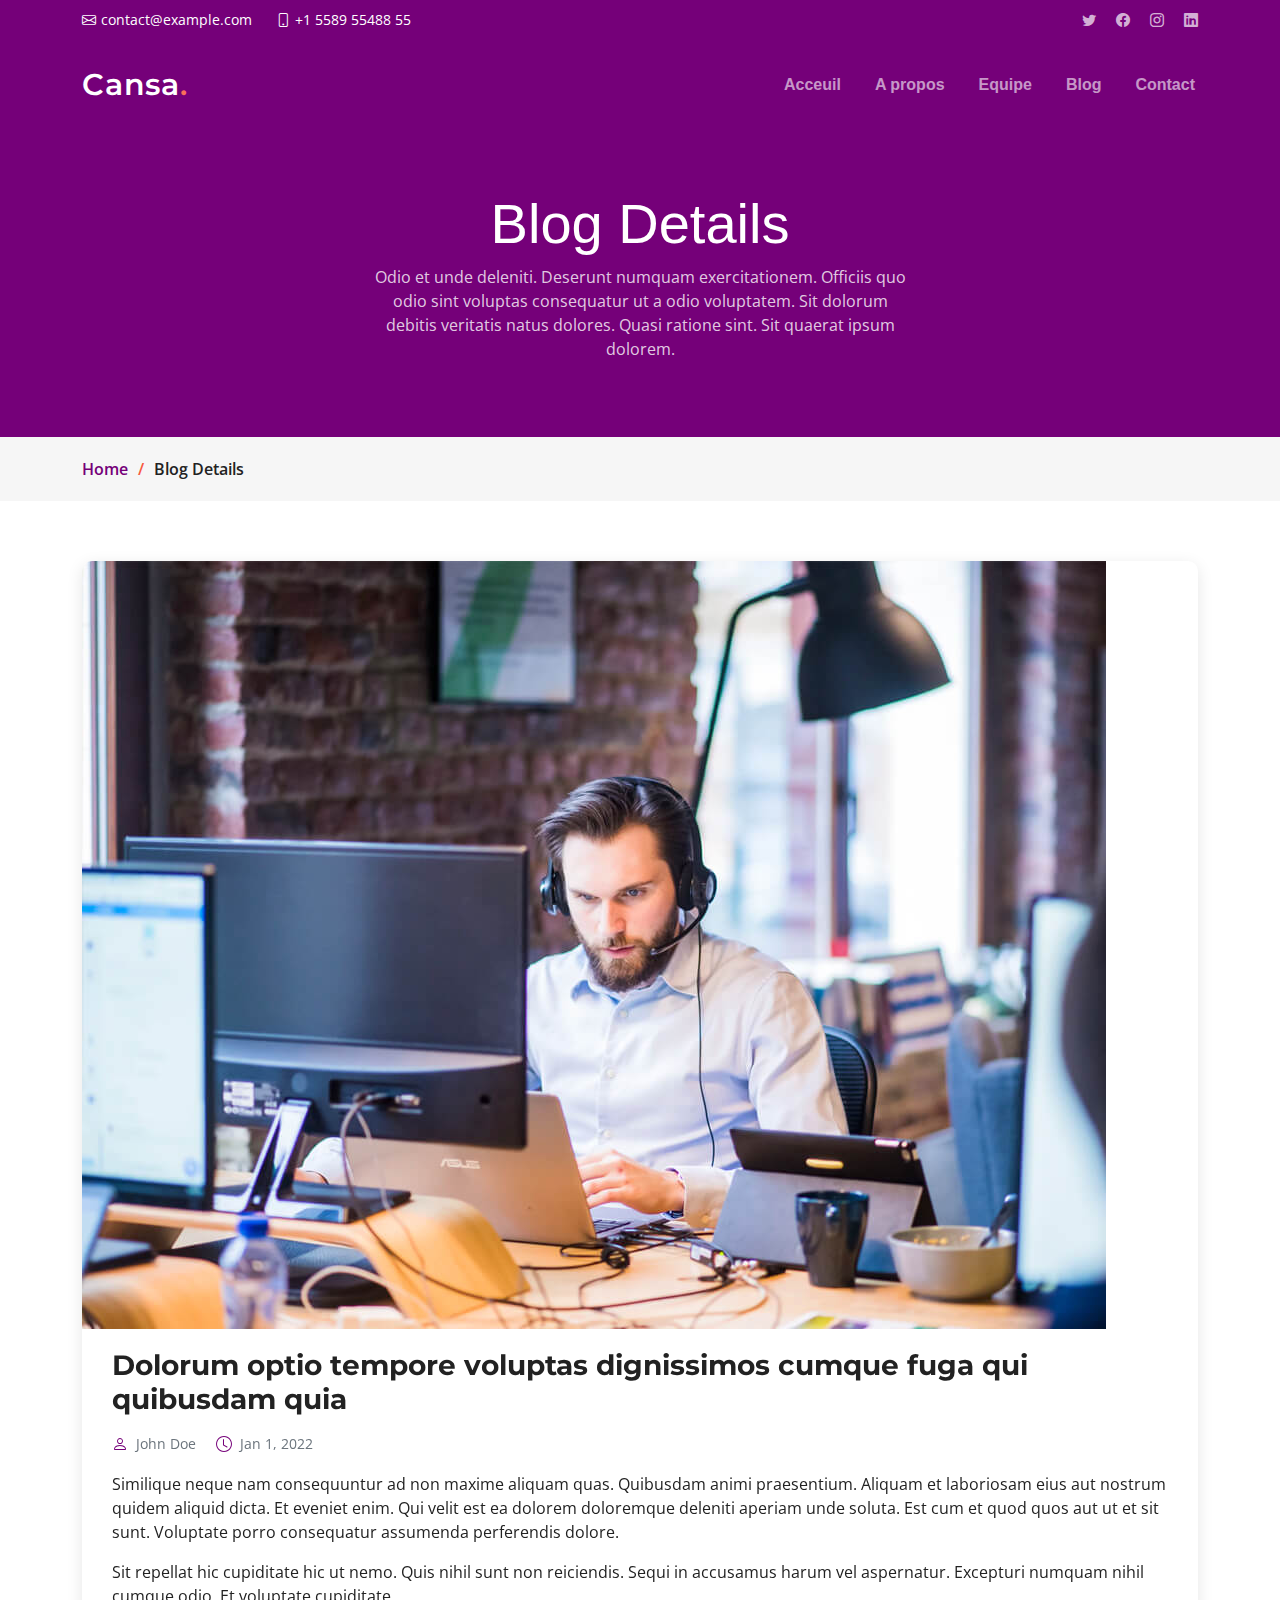
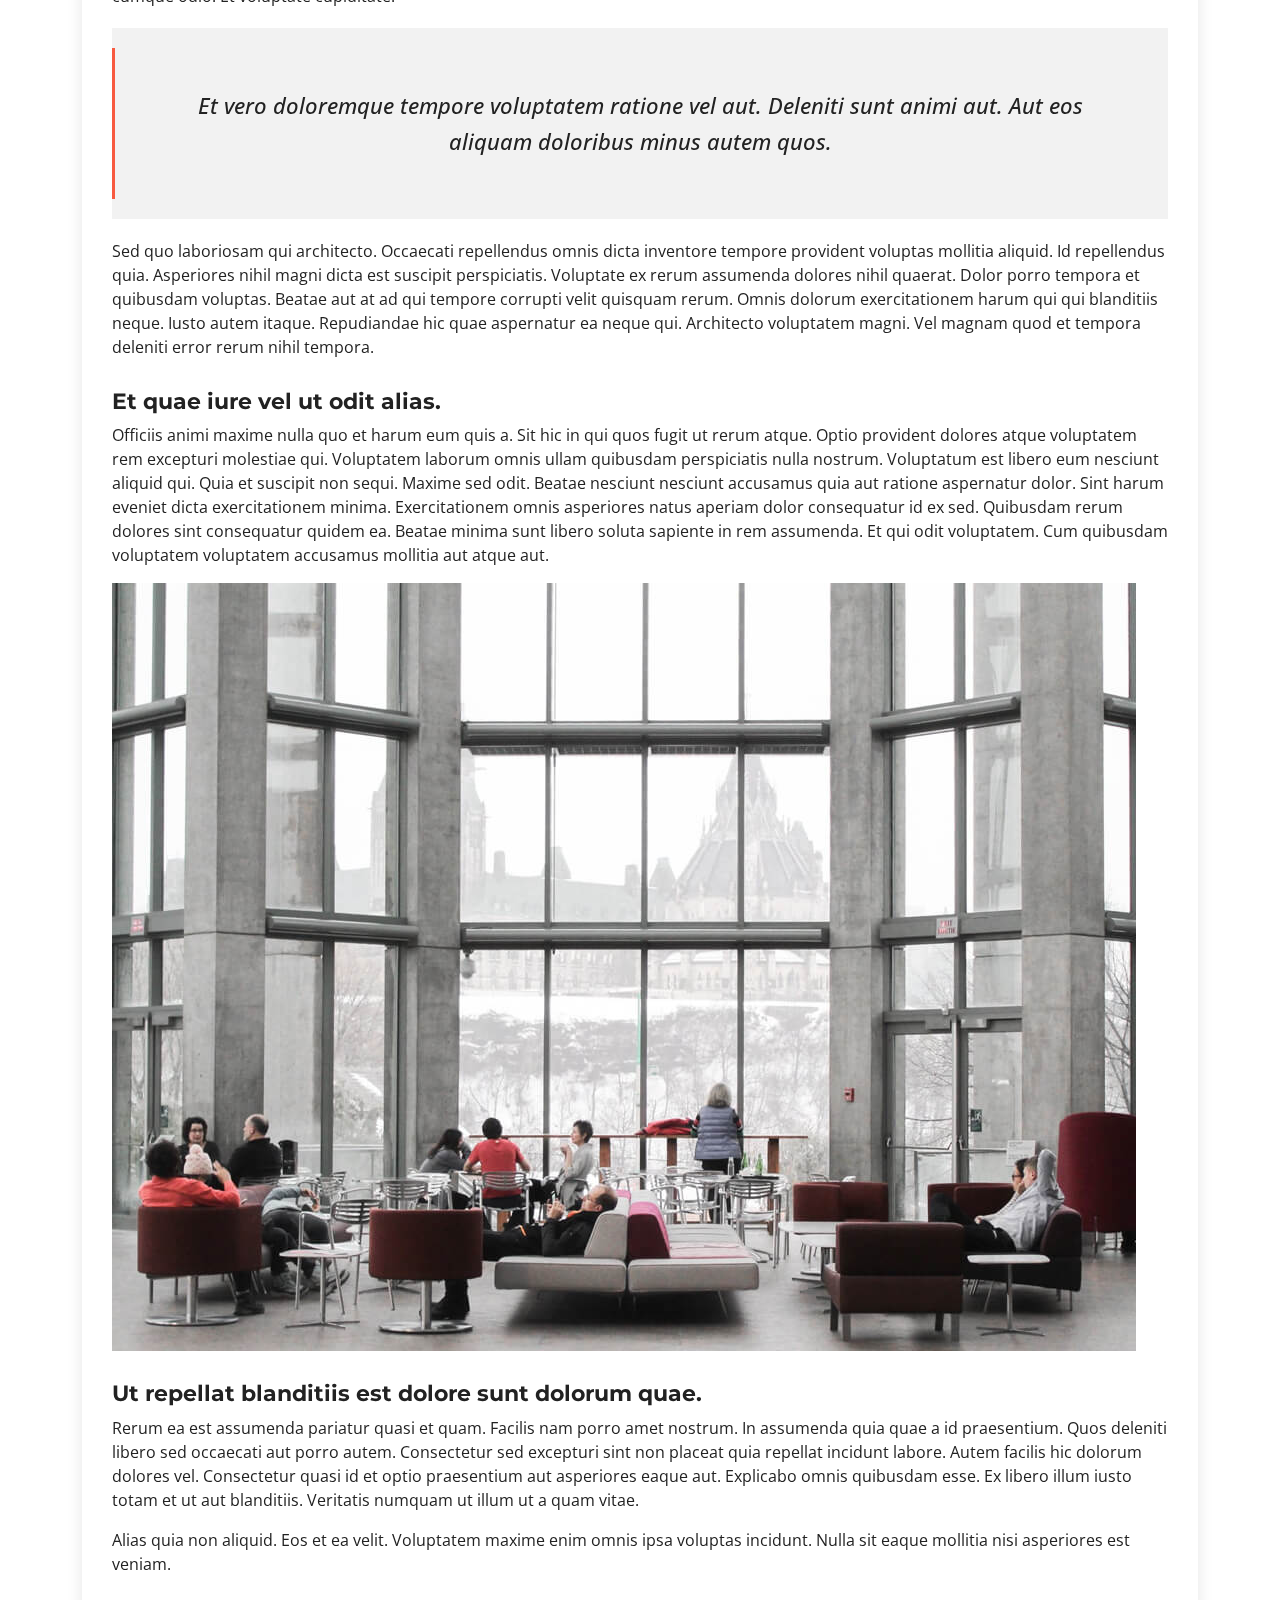
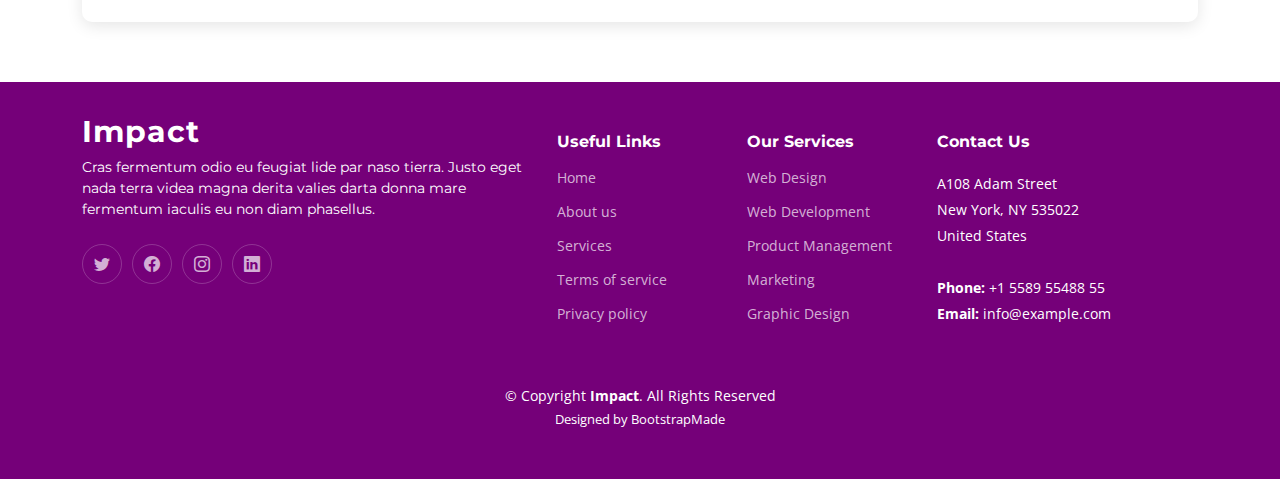
==== blog-details.html @ a81fc1a3 "init" ====
<!DOCTYPE html>
<html lang="en">

<head>
  <meta charset="utf-8">
  <meta content="width=device-width, initial-scale=1.0" name="viewport">

  <title>Impact Bootstrap Template - Blog Details</title>
  <meta content="" name="description">
  <meta content="" name="keywords">

  <!-- Favicons -->
  <link href="assets/img/favicon.png" rel="icon">
  <link href="assets/img/apple-touch-icon.png" rel="apple-touch-icon">

  <!-- Google Fonts -->
  <link rel="preconnect" href="https://fonts.googleapis.com">
  <link rel="preconnect" href="https://fonts.gstatic.com" crossorigin>
  <link href="https://fonts.googleapis.com/css2?family=Open+Sans:ital,wght@0,300;0,400;0,500;0,600;0,700;1,300;1,400;1,600;1,700&family=Montserrat:ital,wght@0,300;0,400;0,500;0,600;0,700;1,300;1,400;1,500;1,600;1,700&family=Raleway:ital,wght@0,300;0,400;0,500;0,600;0,700;1,300;1,400;1,500;1,600;1,700&display=swap" rel="stylesheet">

  <!-- Vendor CSS Files -->
  <link href="assets/vendor/bootstrap/css/bootstrap.min.css" rel="stylesheet">
  <link href="assets/vendor/bootstrap-icons/bootstrap-icons.css" rel="stylesheet">
  <link href="assets/vendor/aos/aos.css" rel="stylesheet">
  <link href="assets/vendor/glightbox/css/glightbox.min.css" rel="stylesheet">
  <link href="assets/vendor/swiper/swiper-bundle.min.css" rel="stylesheet">

  <!-- Template Main CSS File -->
  <link href="assets/css/main.css" rel="stylesheet">

  <!-- =======================================================
  * Template Name: Impact - v1.1.1
  * Template URL: https://bootstrapmade.com/impact-bootstrap-business-website-template/
  * Author: BootstrapMade.com
  * License: https://bootstrapmade.com/license/
  ======================================================== -->
</head>

<body>

  <!-- ======= Header ======= -->
  <section id="topbar" class="topbar d-flex align-items-center">
    <div class="container d-flex justify-content-center justify-content-md-between">
      <div class="contact-info d-flex align-items-center">
        <i class="bi bi-envelope d-flex align-items-center"><a href="mailto:contact@example.com">contact@example.com</a></i>
        <i class="bi bi-phone d-flex align-items-center ms-4"><span>+1 5589 55488 55</span></i>
      </div>
      <div class="social-links d-none d-md-flex align-items-center">
        <a href="#" class="twitter"><i class="bi bi-twitter"></i></a>
        <a href="#" class="facebook"><i class="bi bi-facebook"></i></a>
        <a href="#" class="instagram"><i class="bi bi-instagram"></i></a>
        <a href="#" class="linkedin"><i class="bi bi-linkedin"></i></i></a>
      </div>
    </div>
  </section><!-- End Top Bar -->

  <header id="header" class="header d-flex align-items-center">

    <div class="container-fluid container-xl d-flex align-items-center justify-content-between">
      <a href="index.html" class="logo d-flex align-items-center">
        <!-- Uncomment the line below if you also wish to use an image logo -->
        <!-- <img src="assets/img/logo.png" alt=""> -->
        <h1>Cansa<span>.</span></h1>
      </a>
      <nav id="navbar" class="navbar">
        <ul>
          <li><a href="#hero">Acceuil</a></li>
          <li><a href="#about">A propos</a></li>
          <!-- <li><a href="#services">Services</a></li> -->
          <!-- <li><a href="#portfolio">Portfolio</a></li> -->
          <li><a href="#team">Equipe</a></li>
          <li><a href="blog.html">Blog</a></li>
          <!-- <li class="dropdown"><a href="#"><span>Drop Down</span> <i class="bi bi-chevron-down dropdown-indicator"></i></a>
            <ul>
              <li><a href="#">Drop Down 1</a></li>
              <li class="dropdown"><a href="#"><span>Deep Drop Down</span> <i class="bi bi-chevron-down dropdown-indicator"></i></a>
                <ul>
                  <li><a href="#">Deep Drop Down 1</a></li>
                  <li><a href="#">Deep Drop Down 2</a></li>
                  <li><a href="#">Deep Drop Down 3</a></li>
                  <li><a href="#">Deep Drop Down 4</a></li>
                  <li><a href="#">Deep Drop Down 5</a></li>
                </ul>
              </li>
              <li><a href="#">Drop Down 2</a></li>
              <li><a href="#">Drop Down 3</a></li>
              <li><a href="#">Drop Down 4</a></li>
            </ul>
          </li> -->
          <li><a href="#contact">Contact</a></li>
        </ul>
      </nav><!-- .navbar -->

      <i class="mobile-nav-toggle mobile-nav-show bi bi-list"></i>
      <i class="mobile-nav-toggle mobile-nav-hide d-none bi bi-x"></i>

    </div>
  </header>
  <!-- End Header -->

  <main id="main">

    <!-- ======= Breadcrumbs ======= -->
    <div class="breadcrumbs">
      <div class="page-header d-flex align-items-center" style="background-image: url('');">
        <div class="container position-relative">
          <div class="row d-flex justify-content-center">
            <div class="col-lg-6 text-center">
              <h2>Blog Details</h2>
              <p>Odio et unde deleniti. Deserunt numquam exercitationem. Officiis quo odio sint voluptas consequatur ut a odio voluptatem. Sit dolorum debitis veritatis natus dolores. Quasi ratione sint. Sit quaerat ipsum dolorem.</p>
            </div>
          </div>
        </div>
      </div>
      <nav>
        <div class="container">
          <ol>
            <li><a href="index.html">Home</a></li>
            <li>Blog Details</li>
          </ol>
        </div>
      </nav>
    </div><!-- End Breadcrumbs -->

    <!-- ======= Blog Details Section ======= -->
    <section id="blog" class="blog">
      <div class="container" data-aos="fade-up">

        <div class="row g-5">

          <div class="col-lg-12">

            <article class="blog-details">

              <div class="post-img">
                <img src="assets/img/blog/blog-1.jpg" alt="" class="img-fluid">
              </div>

              <h2 class="title">Dolorum optio tempore voluptas dignissimos cumque fuga qui quibusdam quia</h2>

              <div class="meta-top">
                <ul>
                  <li class="d-flex align-items-center"><i class="bi bi-person"></i> <a href="blog-details.html">John Doe</a></li>
                  <li class="d-flex align-items-center"><i class="bi bi-clock"></i> <a href="blog-details.html"><time datetime="2020-01-01">Jan 1, 2022</time></a></li>
                </ul>
              </div><!-- End meta top -->

              <div class="content">
                <p>
                  Similique neque nam consequuntur ad non maxime aliquam quas. Quibusdam animi praesentium. Aliquam et laboriosam eius aut nostrum quidem aliquid dicta.
                  Et eveniet enim. Qui velit est ea dolorem doloremque deleniti aperiam unde soluta. Est cum et quod quos aut ut et sit sunt. Voluptate porro consequatur assumenda perferendis dolore.
                </p>

                <p>
                  Sit repellat hic cupiditate hic ut nemo. Quis nihil sunt non reiciendis. Sequi in accusamus harum vel aspernatur. Excepturi numquam nihil cumque odio. Et voluptate cupiditate.
                </p>

                <blockquote>
                  <p>
                    Et vero doloremque tempore voluptatem ratione vel aut. Deleniti sunt animi aut. Aut eos aliquam doloribus minus autem quos.
                  </p>
                </blockquote>

                <p>
                  Sed quo laboriosam qui architecto. Occaecati repellendus omnis dicta inventore tempore provident voluptas mollitia aliquid. Id repellendus quia. Asperiores nihil magni dicta est suscipit perspiciatis. Voluptate ex rerum assumenda dolores nihil quaerat.
                  Dolor porro tempora et quibusdam voluptas. Beatae aut at ad qui tempore corrupti velit quisquam rerum. Omnis dolorum exercitationem harum qui qui blanditiis neque.
                  Iusto autem itaque. Repudiandae hic quae aspernatur ea neque qui. Architecto voluptatem magni. Vel magnam quod et tempora deleniti error rerum nihil tempora.
                </p>

                <h3>Et quae iure vel ut odit alias.</h3>
                <p>
                  Officiis animi maxime nulla quo et harum eum quis a. Sit hic in qui quos fugit ut rerum atque. Optio provident dolores atque voluptatem rem excepturi molestiae qui. Voluptatem laborum omnis ullam quibusdam perspiciatis nulla nostrum. Voluptatum est libero eum nesciunt aliquid qui.
                  Quia et suscipit non sequi. Maxime sed odit. Beatae nesciunt nesciunt accusamus quia aut ratione aspernatur dolor. Sint harum eveniet dicta exercitationem minima. Exercitationem omnis asperiores natus aperiam dolor consequatur id ex sed. Quibusdam rerum dolores sint consequatur quidem ea.
                  Beatae minima sunt libero soluta sapiente in rem assumenda. Et qui odit voluptatem. Cum quibusdam voluptatem voluptatem accusamus mollitia aut atque aut.
                </p>
                <img src="assets/img/blog/blog-inside-post.jpg" class="img-fluid" alt="">

                <h3>Ut repellat blanditiis est dolore sunt dolorum quae.</h3>
                <p>
                  Rerum ea est assumenda pariatur quasi et quam. Facilis nam porro amet nostrum. In assumenda quia quae a id praesentium. Quos deleniti libero sed occaecati aut porro autem. Consectetur sed excepturi sint non placeat quia repellat incidunt labore. Autem facilis hic dolorum dolores vel.
                  Consectetur quasi id et optio praesentium aut asperiores eaque aut. Explicabo omnis quibusdam esse. Ex libero illum iusto totam et ut aut blanditiis. Veritatis numquam ut illum ut a quam vitae.
                </p>
                <p>
                  Alias quia non aliquid. Eos et ea velit. Voluptatem maxime enim omnis ipsa voluptas incidunt. Nulla sit eaque mollitia nisi asperiores est veniam.
                </p>

              </div><!-- End post content -->

            

            </article><!-- End blog post -->

           

         

          </div>

         
        </div>

      </div>
    </section><!-- End Blog Details Section -->

  </main><!-- End #main -->

  <!-- ======= Footer ======= -->
  <footer id="footer" class="footer">

    <div class="container">
      <div class="row gy-4">
        <div class="col-lg-5 col-md-12 footer-info">
          <a href="index.html" class="logo d-flex align-items-center">
            <span>Impact</span>
          </a>
          <p>Cras fermentum odio eu feugiat lide par naso tierra. Justo eget nada terra videa magna derita valies darta donna mare fermentum iaculis eu non diam phasellus.</p>
          <div class="social-links d-flex mt-4">
            <a href="#" class="twitter"><i class="bi bi-twitter"></i></a>
            <a href="#" class="facebook"><i class="bi bi-facebook"></i></a>
            <a href="#" class="instagram"><i class="bi bi-instagram"></i></a>
            <a href="#" class="linkedin"><i class="bi bi-linkedin"></i></a>
          </div>
        </div>

        <div class="col-lg-2 col-6 footer-links">
          <h4>Useful Links</h4>
          <ul>
            <li><a href="#">Home</a></li>
            <li><a href="#">About us</a></li>
            <li><a href="#">Services</a></li>
            <li><a href="#">Terms of service</a></li>
            <li><a href="#">Privacy policy</a></li>
          </ul>
        </div>

        <div class="col-lg-2 col-6 footer-links">
          <h4>Our Services</h4>
          <ul>
            <li><a href="#">Web Design</a></li>
            <li><a href="#">Web Development</a></li>
            <li><a href="#">Product Management</a></li>
            <li><a href="#">Marketing</a></li>
            <li><a href="#">Graphic Design</a></li>
          </ul>
        </div>

        <div class="col-lg-3 col-md-12 footer-contact text-center text-md-start">
          <h4>Contact Us</h4>
          <p>
            A108 Adam Street <br>
            New York, NY 535022<br>
            United States <br><br>
            <strong>Phone:</strong> +1 5589 55488 55<br>
            <strong>Email:</strong> info@example.com<br>
          </p>

        </div>

      </div>
    </div>

    <div class="container mt-4">
      <div class="copyright">
        &copy; Copyright <strong><span>Impact</span></strong>. All Rights Reserved
      </div>
      <div class="credits">
        <!-- All the links in the footer should remain intact. -->
        <!-- You can delete the links only if you purchased the pro version. -->
        <!-- Licensing information: https://bootstrapmade.com/license/ -->
        <!-- Purchase the pro version with working PHP/AJAX contact form: https://bootstrapmade.com/impact-bootstrap-business-website-template/ -->
        Designed by <a href="https://bootstrapmade.com/">BootstrapMade</a>
      </div>
    </div>

  </footer><!-- End Footer -->
  <!-- End Footer -->

  <a href="#" class="scroll-top d-flex align-items-center justify-content-center"><i class="bi bi-arrow-up-short"></i></a>

  <div id="preloader"></div>

  <!-- Vendor JS Files -->
  <script src="assets/vendor/bootstrap/js/bootstrap.bundle.min.js"></script>
  <script src="assets/vendor/aos/aos.js"></script>
  <script src="assets/vendor/glightbox/js/glightbox.min.js"></script>
  <script src="assets/vendor/purecounter/purecounter_vanilla.js"></script>
  <script src="assets/vendor/swiper/swiper-bundle.min.js"></script>
  <script src="assets/vendor/isotope-layout/isotope.pkgd.min.js"></script>
  <script src="assets/vendor/php-email-form/validate.js"></script>

  <!-- Template Main JS File -->
  <script src="assets/js/main.js"></script>

</body>

</html>
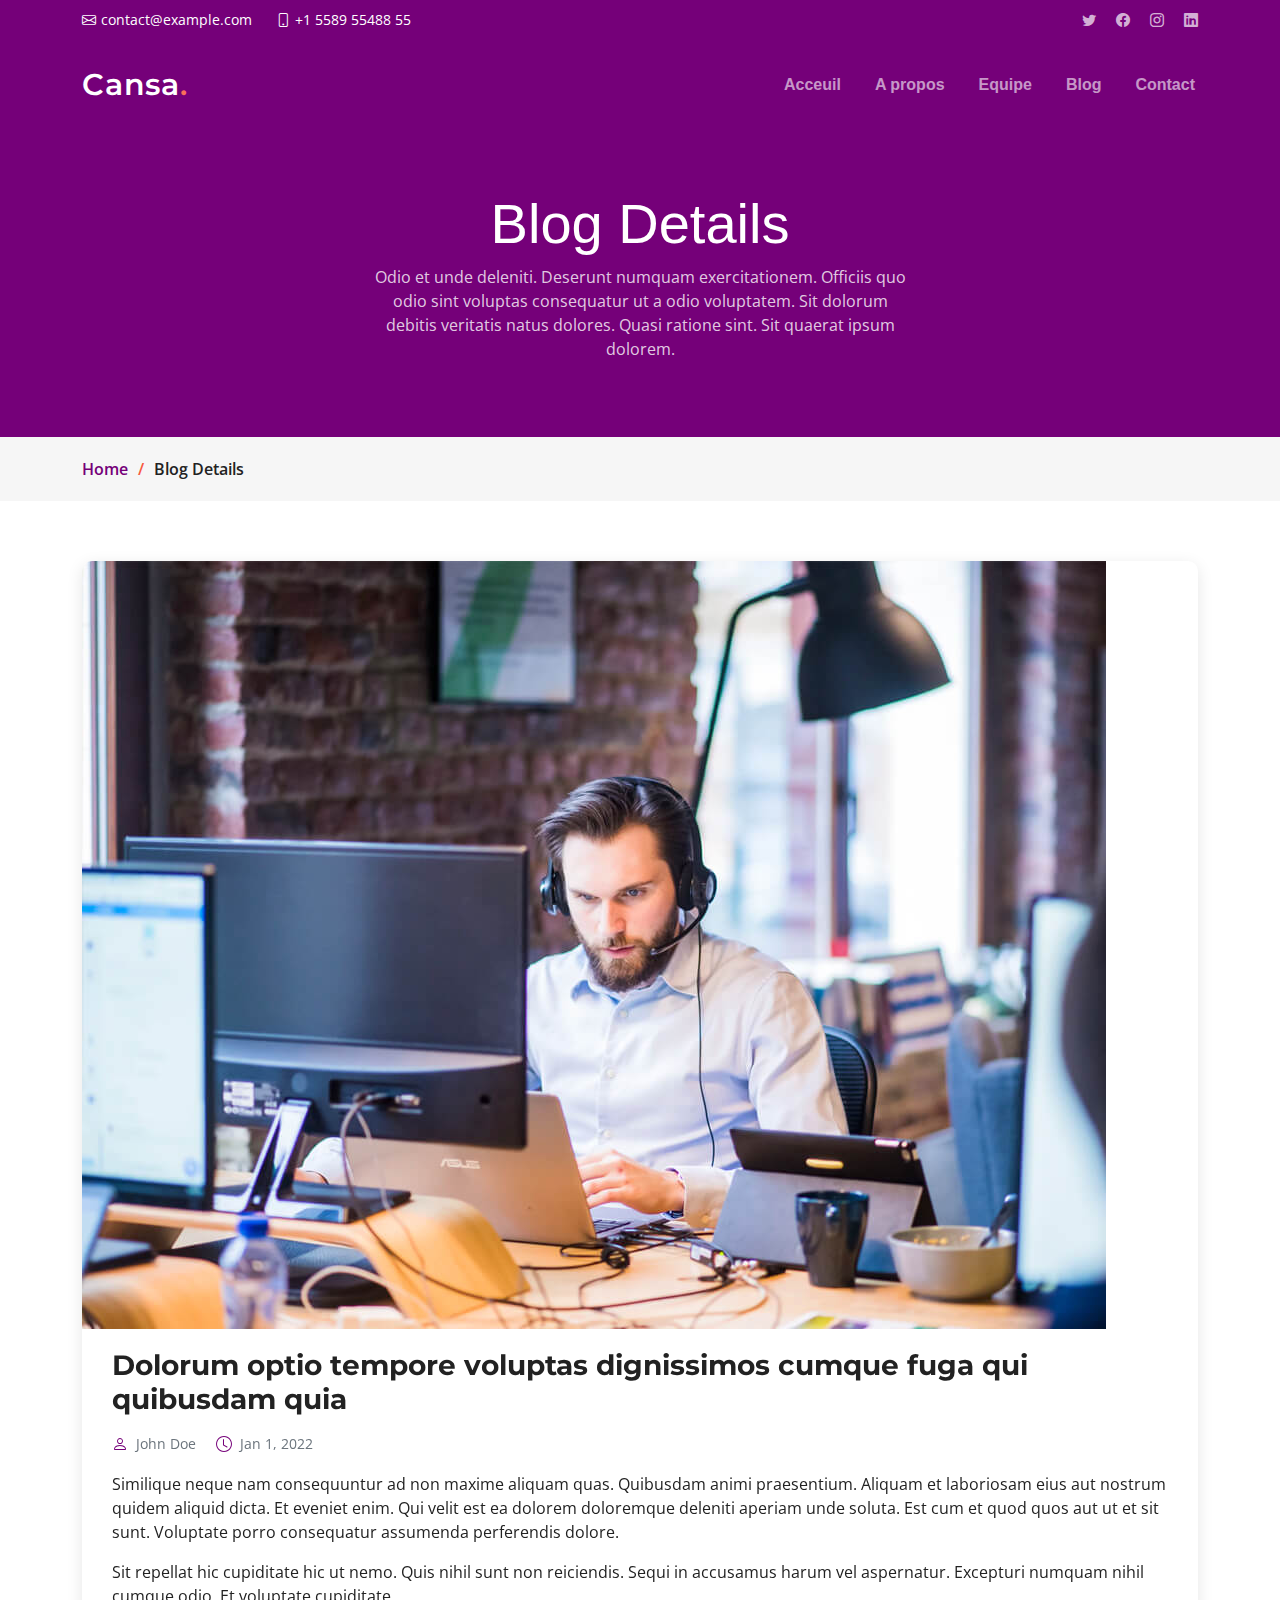
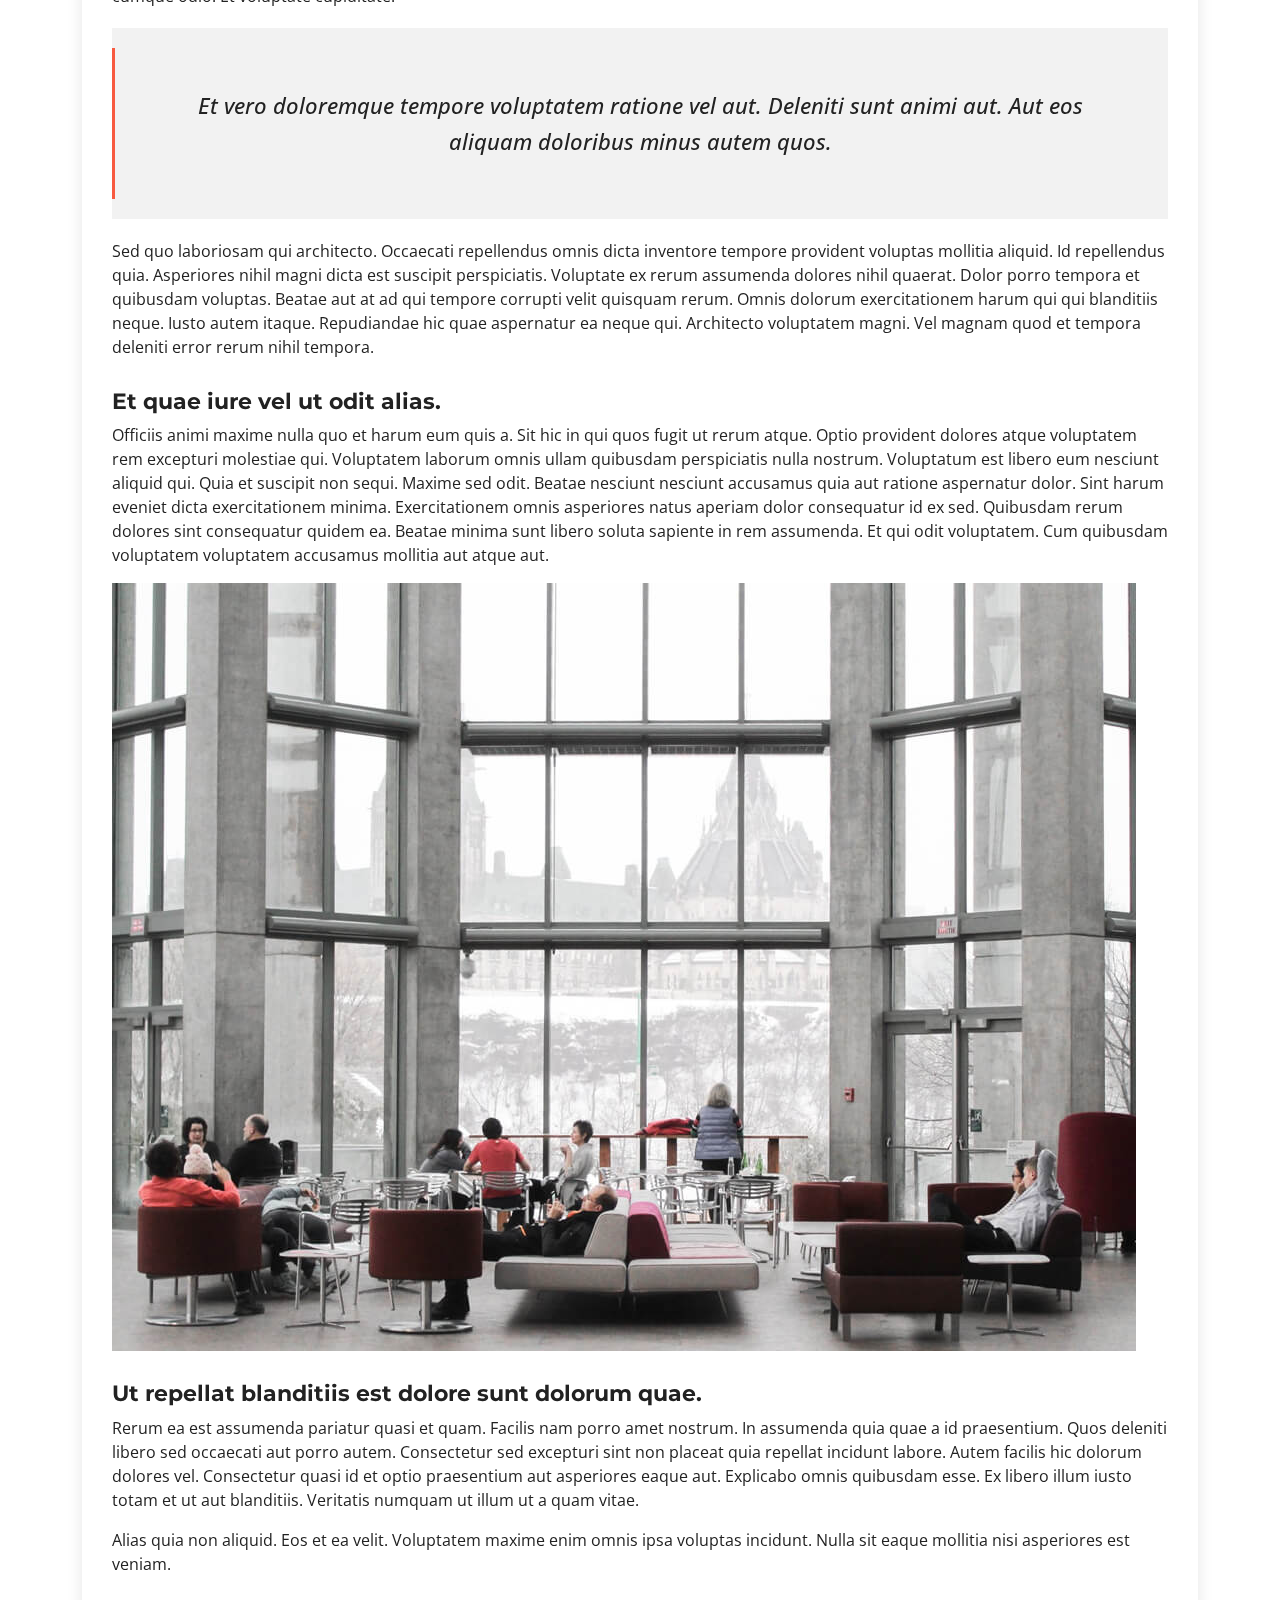
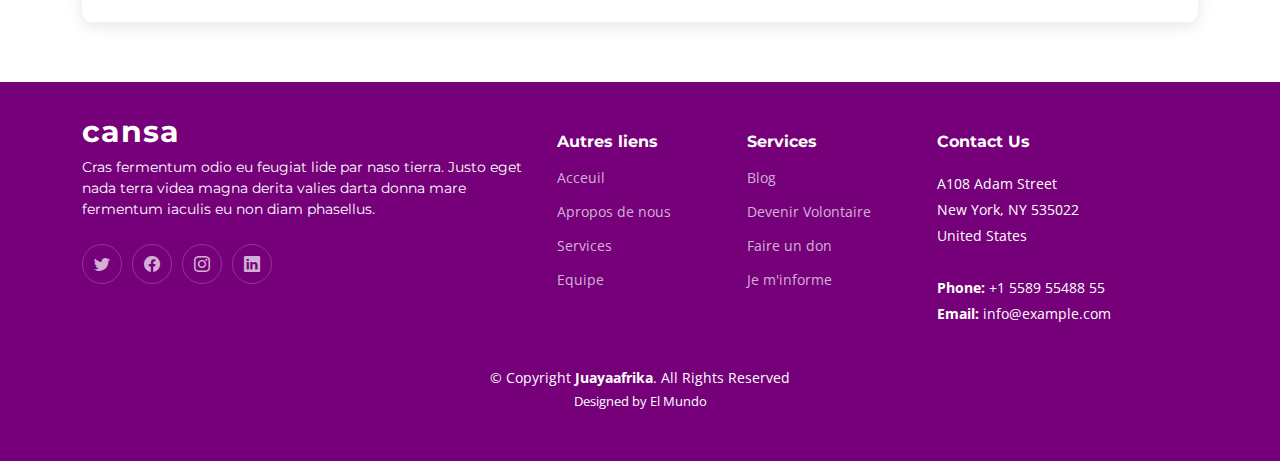
==== commit f0d53ee0: "footer update" ====
--- a/blog-details.html
+++ b/blog-details.html
@@ -211,7 +211,7 @@
       <div class="row gy-4">
         <div class="col-lg-5 col-md-12 footer-info">
           <a href="index.html" class="logo d-flex align-items-center">
-            <span>Impact</span>
+            <span>cansa</span>
           </a>
           <p>Cras fermentum odio eu feugiat lide par naso tierra. Justo eget nada terra videa magna derita valies darta donna mare fermentum iaculis eu non diam phasellus.</p>
           <div class="social-links d-flex mt-4">
@@ -223,24 +223,24 @@
         </div>
 
         <div class="col-lg-2 col-6 footer-links">
-          <h4>Useful Links</h4>
+          <h4>Autres liens</h4>
           <ul>
-            <li><a href="#">Home</a></li>
-            <li><a href="#">About us</a></li>
+            <li><a href="#">Acceuil</a></li>
+            <li><a href="#">Apropos de nous</a></li>
             <li><a href="#">Services</a></li>
-            <li><a href="#">Terms of service</a></li>
-            <li><a href="#">Privacy policy</a></li>
+            <li><a href="#">Equipe</a></li>
+            <!-- <li><a href="#">Privacy policy</a></li> -->
           </ul>
         </div>
 
         <div class="col-lg-2 col-6 footer-links">
-          <h4>Our Services</h4>
+          <h4> Services</h4>
           <ul>
-            <li><a href="#">Web Design</a></li>
-            <li><a href="#">Web Development</a></li>
-            <li><a href="#">Product Management</a></li>
-            <li><a href="#">Marketing</a></li>
-            <li><a href="#">Graphic Design</a></li>
+            <li><a href="#">Blog</a></li>
+            <li><a href="#">Devenir Volontaire</a></li>
+            <li><a href="#">Faire un don</a></li>
+            <li><a href="#">Je m'informe</a></li>
+            <!-- <li><a href="#">Graphic Design</a></li> -->
           </ul>
         </div>
 
@@ -261,14 +261,14 @@
 
     <div class="container mt-4">
       <div class="copyright">
-        &copy; Copyright <strong><span>Impact</span></strong>. All Rights Reserved
+        &copy; Copyright <strong><span>Juayaafrika</span></strong>. All Rights Reserved
       </div>
       <div class="credits">
         <!-- All the links in the footer should remain intact. -->
         <!-- You can delete the links only if you purchased the pro version. -->
         <!-- Licensing information: https://bootstrapmade.com/license/ -->
         <!-- Purchase the pro version with working PHP/AJAX contact form: https://bootstrapmade.com/impact-bootstrap-business-website-template/ -->
-        Designed by <a href="https://bootstrapmade.com/">BootstrapMade</a>
+        Designed by <a href="https://bootstrapmade.com/">El Mundo</a>
       </div>
     </div>
 
